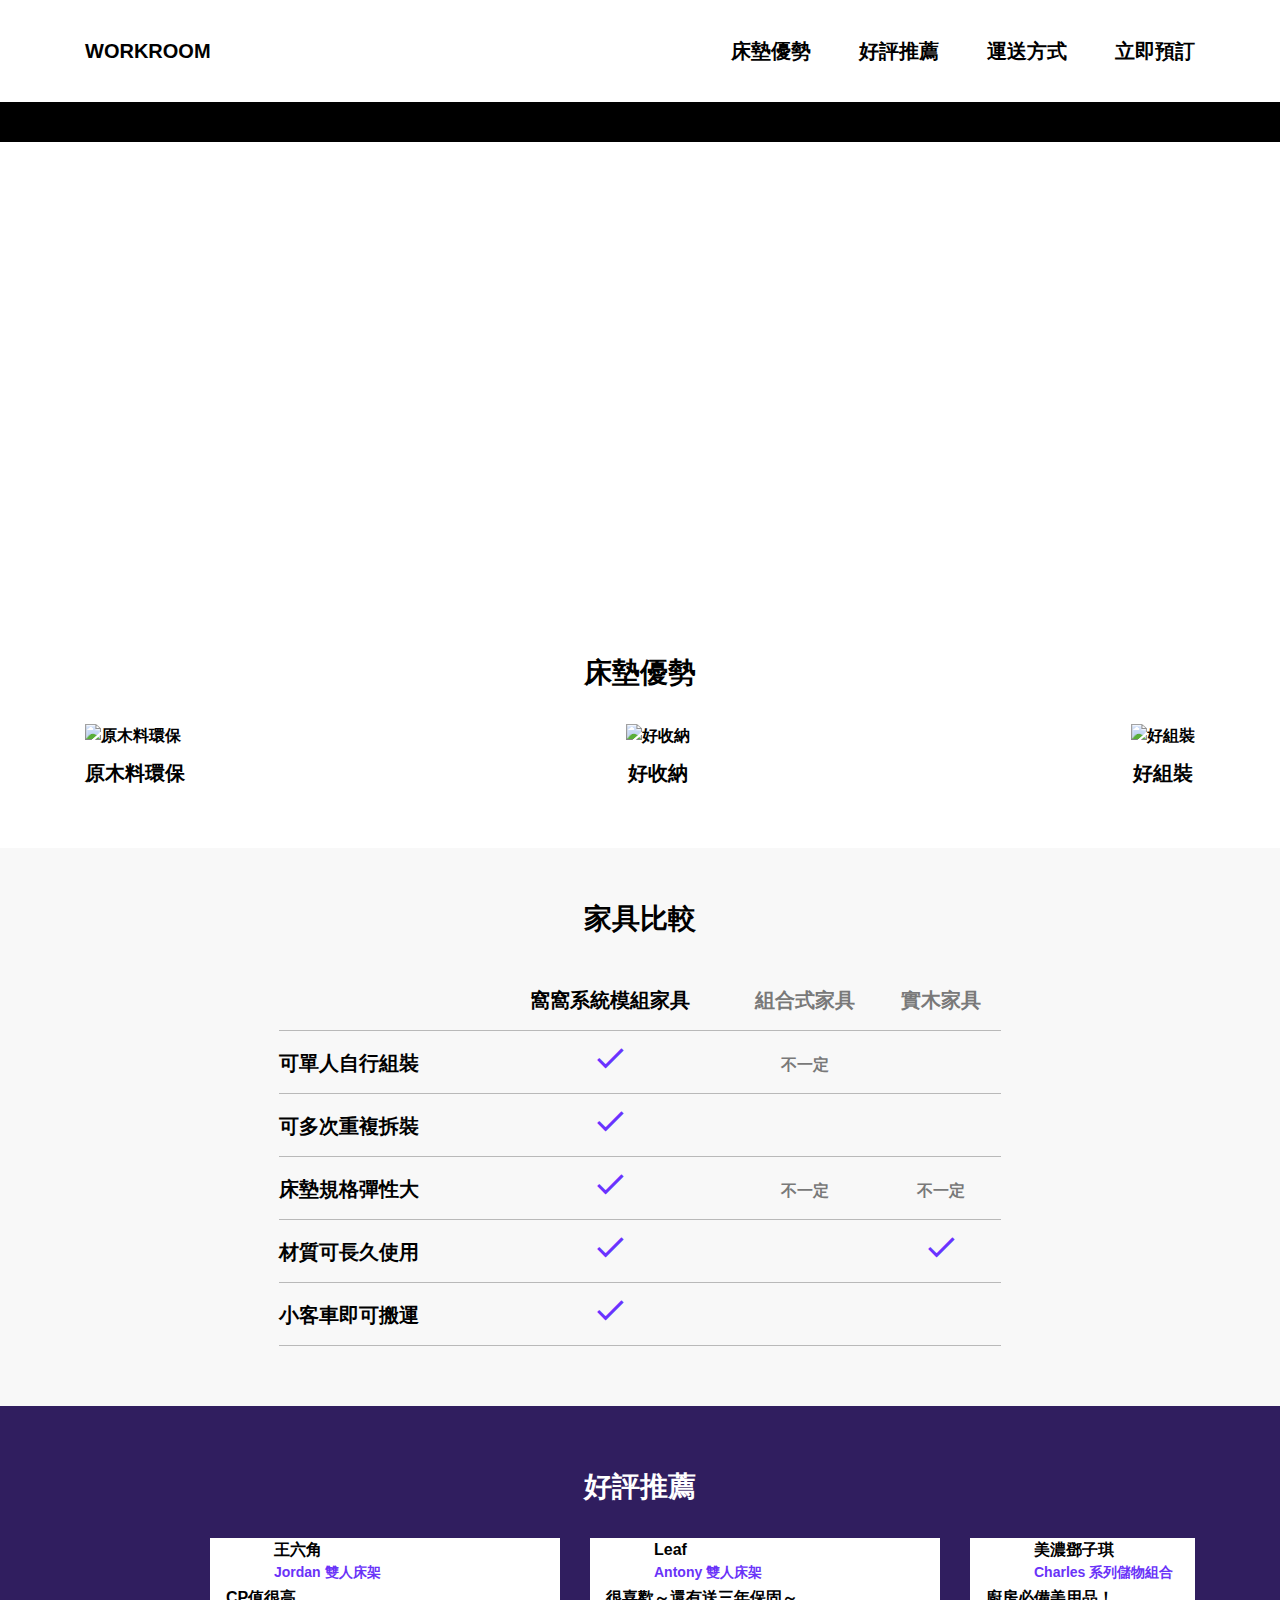
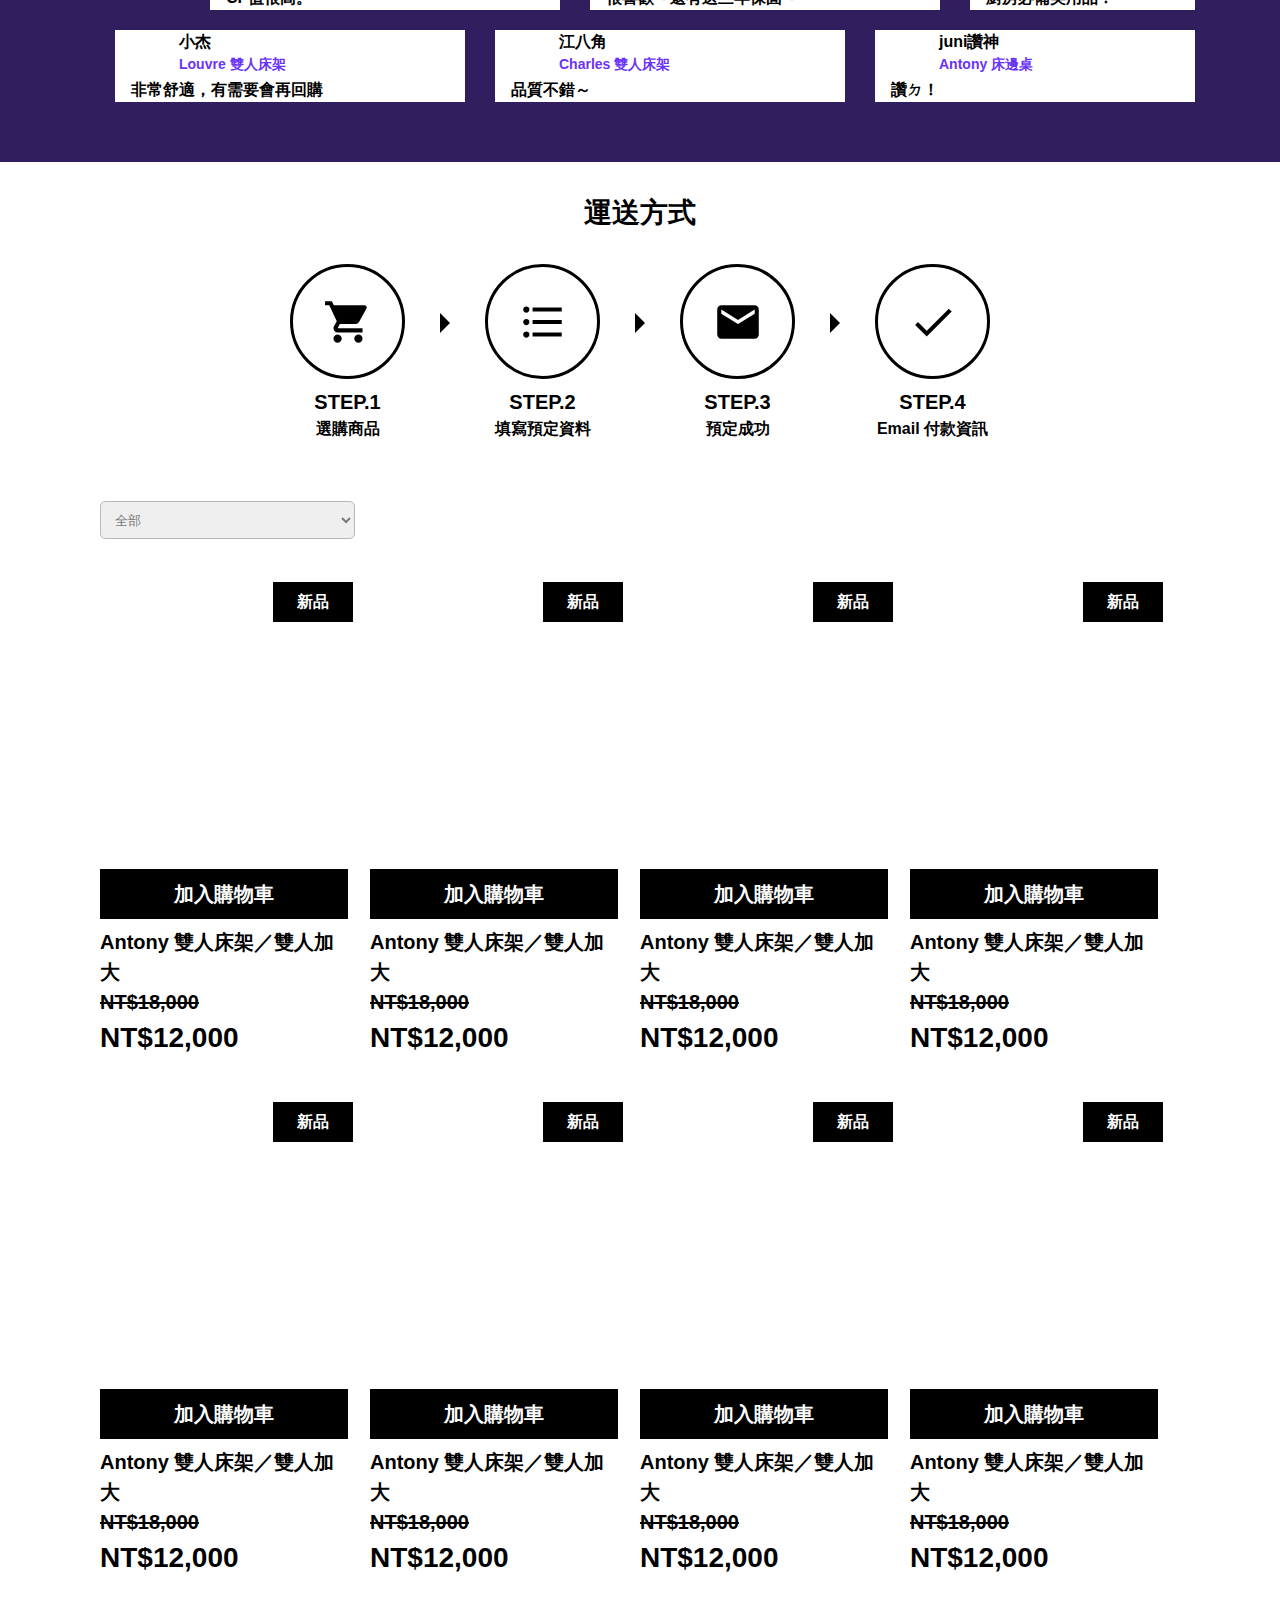
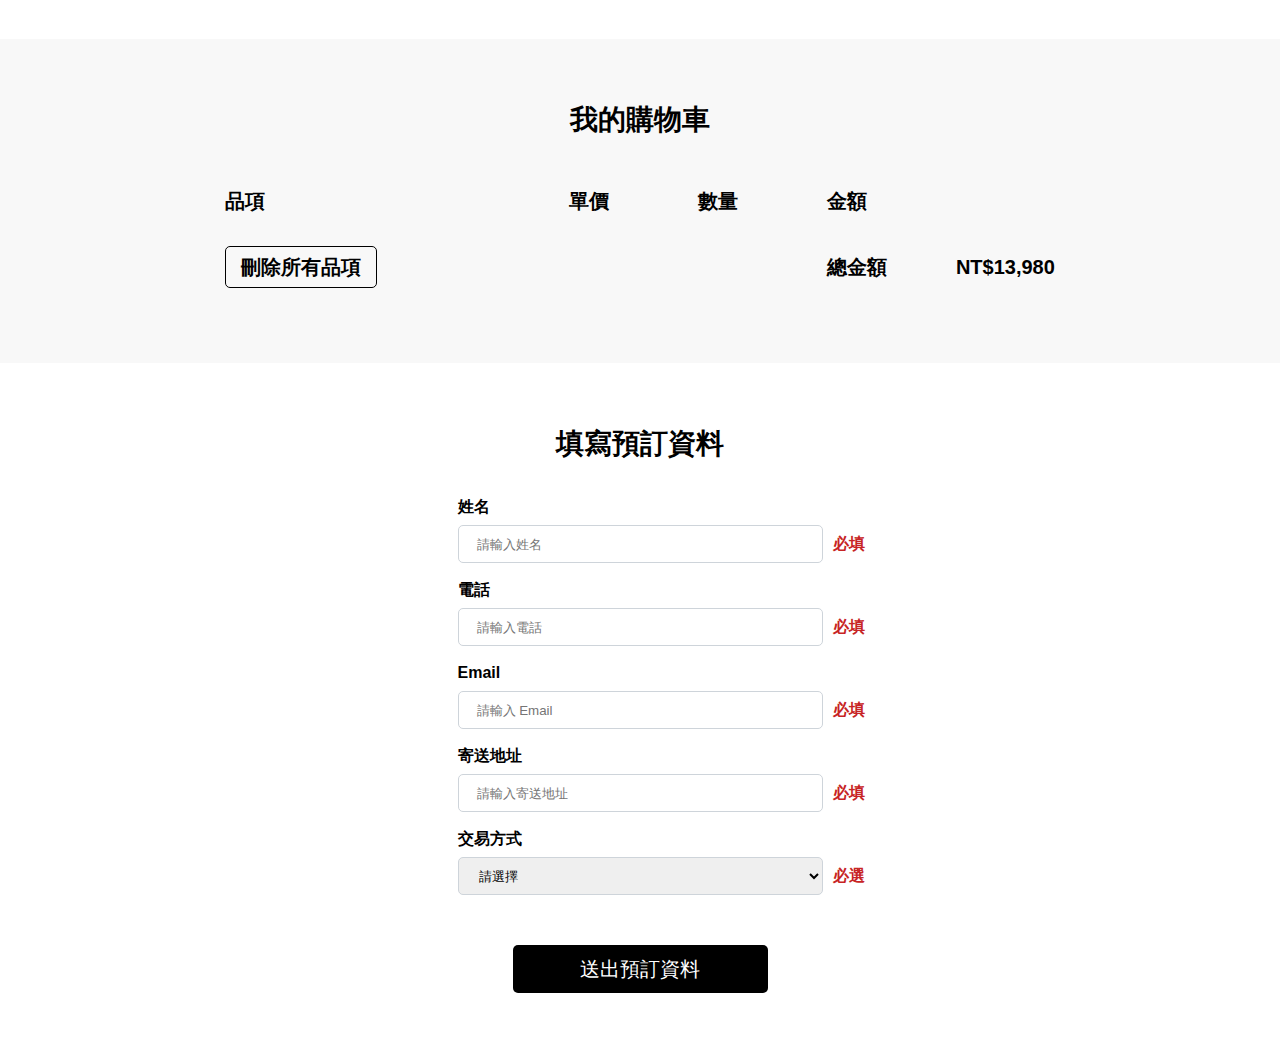
==== index.html @ 871ecda5 "已經寫完前台作業" ====
<!DOCTYPE html>
<html lang="en">
  <head>
    <meta charset="UTF-8" />
    <meta http-equiv="X-UA-Compatible" content="IE=edge" />
    <meta name="viewport" content="width=device-width, initial-scale=1.0" />
    <link
      href="https://fonts.googleapis.com/icon?family=Material+Icons"
      rel="stylesheet"
    />
    <link href="https://cdn.jsdelivr.net/npm/bootstrap@5.0.0-beta1/dist/css/bootstrap.min.css" rel="stylesheet" integrity="sha384-giJF6kkoqNQ00vy+HMDP7azOuL0xtbfIcaT9wjKHr8RbDVddVHyTfAAsrekwKmP1" crossorigin="anonymous">
    <link rel="stylesheet" href="all.css" />
    <title>HexShop</title>
  </head>
  <body>
    <nav class="topBar">
      <div class="wrap">
        <h1><a href="#" class="logo">WORKROOM</a></h1>
        <span class="material-icons menuToggle"> menu </span>
        <ul class="topBar-menu">
          <li><a href="#bedAdvantage">床墊優勢</a></li>
          <li><a href="#recommendation">好評推薦</a></li>
          <li><a href="#transport">運送方式</a></li>
          <li><a href="#orderInfo">立即預訂</a></li>
        </ul>
      </div>
    </nav>
    <section class="wrap" id="bedAdvantage">
      <div class="banner">
        <h2 class="banner-text">窩窩家居<br />跟您一起品味生活</h2>
      </div>
      <h3 class="section-title">床墊優勢</h3>
      <ul class="bedAdvantage">
        <li>
          <img
            class="bedAdvantage-img"
            src="https://i.imgur.com/tR426y5.png"
            alt="原木料環保"
          />
          <p class="bedAdvantage-text">原木料環保</p>
        </li>
        <li>
          <img
            class="bedAdvantage-img"
            src="https://i.imgur.com/Fd2MiBb.png"
            alt="好收納"
          />
          <p class="bedAdvantage-text">好收納</p>
        </li>
        <li>
          <img
            class="bedAdvantage-img"
            src="https://github.com/hexschool/js-training/blob/main/%E7%AC%AC%E4%B9%9D%E9%80%B1%E4%B8%BB%E7%B7%9A%E4%BB%BB%E5%8B%99%E5%9C%96%E5%BA%AB/5n1uTFh.png?raw=true"
            alt="好組裝"
          />
          <p class="bedAdvantage-text">好組裝</p>
        </li>
      </ul>
    </section>
    <section class="furniture-compare">
      <div class="wrap">
        <h3 class="section-title">家具比較</h3>
        <div class="overflowWrap">
          <table class="compare-table">
            <thead>
              <tr>
                <th></th>
                <th>窩窩系統模組家具</th>
                <th class="text-muted">組合式家具</th>
                <th class="text-muted">實木家具</th>
              </tr>
            </thead>
            <tr>
              <td>可單人自行組裝</td>
              <td><span class="material-icons">done</span></td>
              <td class="text-muted">不一定</td>
              <td></td>
            </tr>
            <tr>
              <td>可多次重複拆裝</td>
              <td><span class="material-icons">done</span></td>
              <td></td>
              <td></td>
            </tr>
            <tr>
              <td>床墊規格彈性大</td>
              <td><span class="material-icons">done</span></td>
              <td class="text-muted">不一定</td>
              <td class="text-muted">不一定</td>
            </tr>
            <tr>
              <td>材質可長久使用</td>
              <td><span class="material-icons">done</span></td>
              <td></td>
              <td><span class="material-icons">done</span></td>
            </tr>
            <tr>
              <td>小客車即可搬運</td>
              <td><span class="material-icons">done</span></td>
              <td></td>
              <td></td>
            </tr>
          </table>
        </div>
      </div>
    </section>
    <section class="recommendation" id="recommendation">
      <div class="wrap">
        <h3 class="section-title">好評推薦</h3>
        <div class="recommendation-wall">
          <ul class="gallery-top">
            <li class="recommendation-card">
              <img src="https://i.imgur.com/cXcOLhu.png" alt="" />
              <div class="recommend-content">
                <div class="recommend-img">
                  <img src="https://i.imgur.com/I9L7WOr.png" alt="" />
                  <div>
                    <p>王六角</p>
                    <p class="recommend-text">Jordan 雙人床架</p>
                  </div>
                </div>
                <p>CP值很高。</p>
              </div>
            </li>
            <li class="recommendation-card">
              <img src="https://i.imgur.com/BefHmH2.png" alt="" />
              <div class="recommend-content">
                <div class="recommend-img">
                  <img src="https://i.imgur.com/CUFGfay.png" alt="" />
                  <div>
                    <p>Leaf</p>
                    <p class="recommend-text">Antony 雙人床架</p>
                  </div>
                </div>
                <p>很喜歡～還有送三年保固～</p>
              </div>
            </li>
            <li class="recommendation-card">
              <img
                src="https://github.com/hexschool/js-training/blob/main/%E7%AC%AC%E4%B9%9D%E9%80%B1%E4%B8%BB%E7%B7%9A%E4%BB%BB%E5%8B%99%E5%9C%96%E5%BA%AB/3IATkJG.png?raw=true"
                alt=""
              />
              <div class="recommend-content">
                <div class="recommend-img">
                  <img src="https://i.imgur.com/8WwZsLS.png" alt="" />
                  <div>
                    <p>美濃鄧子琪</p>
                    <p class="recommend-text">Charles 系列儲物組合</p>
                  </div>
                </div>
                <p>廚房必備美用品！</p>
              </div>
            </li>
            <li class="recommendation-card">
              <img src="https://i.imgur.com/HvT3zlU.png" alt="" />
              <div class="recommend-content">
                <div class="recommend-img">
                  <img src="https://i.imgur.com/NycuPVy.png" alt="" />
                  <div>
                    <p>isRaynotArray</p>
                    <p class="recommend-text">Antony 雙人床架</p>
                  </div>
                </div>
                <p>物超所值!</p>
              </div>
            </li>
            <li class="recommendation-card">
              <img src="https://i.imgur.com/Ed7bxLr.png" alt="" />
              <div class="recommend-content">
                <div class="recommend-img">
                  <img src="https://i.imgur.com/zdFOQIv.png" alt="" />
                  <div>
                    <p>程鮭魚</p>
                    <p class="recommend-text">Louvre 雙人床架</p>
                  </div>
                </div>
                <p>租屋用剛剛好</p>
              </div>
            </li>
          </ul>
          <ul class="gallery-bottom">
            <li class="recommendation-card">
              <img src="https://i.imgur.com/BefHmH2.png" alt="" />
              <div class="recommend-content">
                <div class="recommend-img">
                  <img src="https://i.imgur.com/W7fyzp2.png" alt="" />
                  <div>
                    <p>小杰</p>
                    <p class="recommend-text">Louvre 雙人床架</p>
                  </div>
                </div>
                <p>非常舒適，有需要會再回購</p>
              </div>
            </li>
            <li class="recommendation-card">
              <img src="https://i.imgur.com/mjA01Tk.png" alt="" />
              <div class="recommend-content">
                <div class="recommend-img">
                  <img
                    src="https://github.com/hexschool/js-training/blob/main/%E7%AC%AC%E4%B9%9D%E9%80%B1%E4%B8%BB%E7%B7%9A%E4%BB%BB%E5%8B%99%E5%9C%96%E5%BA%AB/8O1cOnG.png?raw=true"
                    alt=""
                  />
                  <div>
                    <p>江八角</p>
                    <p class="recommend-text">Charles 雙人床架</p>
                  </div>
                </div>
                <p>品質不錯～</p>
              </div>
            </li>
            <li class="recommendation-card">
              <img src="https://i.imgur.com/npA3DgP.png" alt="" />
              <div class="recommend-content">
                <div class="recommend-img">
                  <img src="https://i.imgur.com/C0NDvSA.png" alt="" />
                  <div>
                    <p>juni讚神</p>
                    <p class="recommend-text">Antony 床邊桌</p>
                  </div>
                </div>
                <p>讚ㄉ！</p>
              </div>
            </li>
            <li class="recommendation-card">
              <img src="https://i.imgur.com/Ed7bxLr.png" alt="" />
              <div class="recommend-content">
                <div class="recommend-img">
                  <img src="https://i.imgur.com/hUsTZDm.png" alt="" />
                  <div>
                    <p>久安說安安</p>
                    <p class="recommend-text">Antony 單人床架</p>
                  </div>
                </div>
                <p>一個躺剛剛好。</p>
              </div>
            </li>
            <li class="recommendation-card">
              <img src="https://i.imgur.com/mjA01Tk.png" alt="" />
              <div class="recommend-content">
                <div class="recommend-img">
                  <img
                    src="https://github.com/hexschool/js-training/blob/main/%E7%AC%AC%E4%B9%9D%E9%80%B1%E4%B8%BB%E7%B7%9A%E4%BB%BB%E5%8B%99%E5%9C%96%E5%BA%AB/3ako6QX.png?raw=true"
                    alt=""
                  />
                  <div>
                    <p>PeiQun</p>
                    <p class="recommend-text">Antony 雙人床架</p>
                  </div>
                </div>
                <p>睡起來很舒適</p>
              </div>
            </li>
          </ul>
        </div>
      </div>
    </section>
    <section class="transport" id="transport">
      <h3 class="section-title">運送方式</h3>
      <ul class="transport-intro">
        <li class="transport-card">
          <div class="cardImg">
            <span class="material-icons"> shopping_cart </span>
          </div>
          <h4>STEP.1</h4>
          <p>選購商品</p>
        </li>
        <li class="transport-card">
          <div class="cardImg">
            <span class="material-icons"> format_list_bulleted </span>
          </div>
          <h4>STEP.2</h4>
          <p>填寫預定資料</p>
        </li>
        <li class="transport-card">
          <div class="cardImg">
            <span class="material-icons"> local_post_office </span>
          </div>
          <h4>STEP.3</h4>
          <p>預定成功</p>
        </li>
        <li class="transport-card">
          <div class="cardImg">
            <span class="material-icons"> done </span>
          </div>
          <h4>STEP.4</h4>
          <p>Email 付款資訊</p>
        </li>
      </ul>
    </section>
    <section class="wrap productDisplay">
      <select name="" class="productSelect">
        <option value="全部" selected>全部</option>
        <option value="床架">床架</option>
        <option value="收納">收納</option>
        <option value="窗簾">窗簾</option>
      </select>
      <ul class="productWrap">
        <li class="productCard">
          <h4 class="productType">新品</h4>
          <img
            src="https://hexschool-api.s3.us-west-2.amazonaws.com/custom/dp6gW6u5hkUxxCuNi8RjbfgufygamNzdVHWb15lHZTxqZQs0gdDunQBS7F6M3MdegcQmKfLLoxHGgV3kYunUF37DNn6coPH6NqzZwRfhbsmEblpJQLqXLg4yCqUwP3IE.png"
            alt=""
          />
          <a href="#" id="addCardBtn">加入購物車</a>
          <h3>Antony 雙人床架／雙人加大</h3>
          <del class="originPrice">NT$18,000</del>
          <p class="nowPrice">NT$12,000</p>
        </li>
        <li class="productCard">
          <h4 class="productType">新品</h4>
          <img
            src="https://hexschool-api.s3.us-west-2.amazonaws.com/custom/B87OUPkvlBvBl7Wyv3xj9ErOazczyGO8AFM5Nll38yEUvXMJHFXnid4g9YMzJOMq6t54ucmfgO4p7xw1azkleNYyhkEIINs8zJNbCPz1JUAZwaTKqIkaVQ3mRo2VBzAH.png"
            alt=""
          />
          <a href="#" id="addCardBtn">加入購物車</a>
          <h3>Antony 雙人床架／雙人加大</h3>
          <del class="originPrice">NT$18,000</del>
          <p class="nowPrice">NT$12,000</p>
        </li>
        <li class="productCard">
          <h4 class="productType">新品</h4>
          <img
            src="https://hexschool-api.s3.us-west-2.amazonaws.com/custom/tTQQggBAfhl0vEeM7WmTwij1JbAwC7MBD2TSyjHbZHvBjnLU5tOtoGszOmODOEu6DRjzdjIpcEzeCCkmRWaL8JDJwaaWglER7P3V4JXKT7FT5gm0UL45CaHpSVlEXbKK.png"
            alt=""
          />
          <a href="#" id="addCardBtn">加入購物車</a>
          <h3>Antony 雙人床架／雙人加大</h3>
          <del class="originPrice">NT$18,000</del>
          <p class="nowPrice">NT$12,000</p>
        </li>
        <li class="productCard">
          <h4 class="productType">新品</h4>
          <img
            src="https://hexschool-api.s3.us-west-2.amazonaws.com/custom/xgI6wM3uUCpkEEcauvHs67BFjGqG6Qxa9JTfOZTys6C0yJjqw5c8nJuA31gX77YVf04kZotGP9ZFQU7hLXkuoaRwNSssScpFnzfyPzYKODuyhw2QJrT1bDSim7aOBryv.png"
            alt=""
          />
          <a href="#" id="addCardBtn">加入購物車</a>
          <h3>Antony 雙人床架／雙人加大</h3>
          <del class="originPrice">NT$18,000</del>
          <p class="nowPrice">NT$12,000</p>
        </li>
        <li class="productCard">
          <h4 class="productType">新品</h4>
          <img
            src="https://hexschool-api.s3.us-west-2.amazonaws.com/custom/Zr4h1Oqvc6NtAnpe5pNqJfGYyBJshAlKctfv0BTAZBqVAuvfSAWk4bcidBd8qBu1lRn5TWvib6O3UbmIAEt5w8SdB94GuFplZn6IM4SBvtxWJA2VnOqvQOsKungCPDXv.png"
            alt=""
          />
          <a href="#" id="addCardBtn">加入購物車</a>
          <h3>Antony 雙人床架／雙人加大</h3>
          <del class="originPrice">NT$18,000</del>
          <p class="nowPrice">NT$12,000</p>
        </li>
        <li class="productCard">
          <h4 class="productType">新品</h4>
          <img
            src="https://hexschool-api.s3.us-west-2.amazonaws.com/custom/Tx99wDepg56aO5dGH7uGpU7REZwQLd1W0ec43M6cFw3o3z4eXTbeovq8WVseZ476BntlQnPPzaqkZgoj7xITviHMqf0kiAetjxyvuLiTmr7WdulcL364MTL321qZRJkP.png"
            alt=""
          />
          <a href="#" id="addCardBtn">加入購物車</a>
          <h3>Antony 雙人床架／雙人加大</h3>
          <del class="originPrice">NT$18,000</del>
          <p class="nowPrice">NT$12,000</p>
        </li>
        <li class="productCard">
          <h4 class="productType">新品</h4>
          <img
            src="https://hexschool-api.s3.us-west-2.amazonaws.com/custom/VYPOpg83Jg7Ft5raI0eyzs6xSz0ttKzSJSklFq7il0HdwJ1iQ9kLHAU19rmkSapmyzRErTm1sxWO725W7CnowkRjwxgSyyRBo1ihGLwNbfYtgbo2nCTY9sarjqoxQbYX.png"
            alt=""
          />
          <a href="#" id="addCardBtn">加入購物車</a>
          <h3>Antony 雙人床架／雙人加大</h3>
          <del class="originPrice">NT$18,000</del>
          <p class="nowPrice">NT$12,000</p>
        </li>
        <li class="productCard">
          <h4 class="productType">新品</h4>
          <img
            src="https://hexschool-api.s3.us-west-2.amazonaws.com/custom/XWnC8Of71WeSvCbkGy5MvZSyCrim50F9njuwHypcbiimd8tWscxGdecRAyaNheboQkqQAiCWK12GwuwMBvEtAarU2Y7mKTwKZIqhIExyQzbAbls7NTOdN2vX1OAyEaAN.png"
            alt=""
          />
          <a href="#" id="addCardBtn">加入購物車</a>
          <h3>Antony 雙人床架／雙人加大</h3>
          <del class="originPrice">NT$18,000</del>
          <p class="nowPrice">NT$12,000</p>
        </li>
      </ul>
    </section>
    <section class="shoppingCart">
      <h3 class="section-title">我的購物車</h3>
      <div class="overflowWrap">
        <table class="shoppingCart-table">
          <tr>
            <th width="40%">品項</th>
            <th width="15%">單價</th>
            <th width="15%">數量</th>
            <th width="15%">金額</th>
            <th width="15%"></th>
          </tr>
          <!-- <tr>
            <td>
              <div class="cardItem-title">
                <img src="https://i.imgur.com/HvT3zlU.png" alt="" />
                <p>Antony 雙人床架／雙人加大</p>
              </div>
            </td>
            <td>NT$12,000</td>
            <td>1</td>
            <td>NT$12,000</td>
            <td class="discardBtn">
              <a href="#" class="material-icons"> clear </a>
            </td>
          </tr>
          <tr> -->
            <td>
              <a href="#" class="discardAllBtn">刪除所有品項</a>
            </td>
            <td></td>
            <td></td>
            <td>
              <p>總金額</p>
            </td>
            <td>NT$13,980</td>
          </tr>
        </table>
      </div>
    </section>
    <section class="orderInfo wrap" id="orderInfo">
      <h3 class="section-title">填寫預訂資料</h3>
      <form action="" class="orderInfo-form">
        <div class="orderInfo-formGroup">
          <label for="customerName" class="orderInfo-label">姓名</label>
          <div class="orderInfo-inputWrap">
            <input
              type="text"
              class="orderInfo-input"
              id="customerName"
              placeholder="請輸入姓名"
              name="姓名"
            />
            <p class="orderInfo-message" data-message="姓名">必填</p>
          </div>
        </div>
        <div class="orderInfo-formGroup">
          <label for="customerPhone" class="orderInfo-label">電話</label>
          <div class="orderInfo-inputWrap">
            <input
              type="tel"
              class="orderInfo-input"
              id="customerPhone"
              placeholder="請輸入電話"
              name="電話"
            />
            <p class="orderInfo-message" data-message="電話">必填</p>
          </div>
        </div>
        <div class="orderInfo-formGroup">
          <label for="customerEmail" class="orderInfo-label">Email</label>
          <div class="orderInfo-inputWrap">
            <input
              type="email"
              class="orderInfo-input"
              id="customerEmail"
              placeholder="請輸入 Email"
              name="Email"
            />
            <p class="orderInfo-message" data-message="Email">必填</p>
          </div>
        </div>
        <div class="orderInfo-formGroup">
          <label for="customerAddress" class="orderInfo-label">寄送地址</label>
          <div class="orderInfo-inputWrap">
            <input
              type="text"
              class="orderInfo-input"
              id="customerAddress"
              placeholder="請輸入寄送地址"
              name="寄送地址"
            />
            <p class="orderInfo-message" data-message="寄送地址">必填</p>
          </div>
        </div>
        <div class="orderInfo-formGroup">
          <label for="tradeWay" class="orderInfo-label">交易方式</label>
          <div class="orderInfo-inputWrap">
            <select id="tradeWay" class="orderInfo-input" name="交易方式">
              <option value="" selected disabled>請選擇</option>
              <option value="ATM">ATM</option>
              <option value="信用卡">信用卡</option>
              <option value="超商付款">超商付款</option>
            </select>
            <p class="orderInfo-message" data-message="交易方式">必選</p>
          </div>
        </div>
        <input type="submit" value="送出預訂資料" class="orderInfo-btn" />
      </form>
    </section>

    <!-- js區域 -->
    <!-- 外掛 -->
    <!-- 驗證 -->
    <script src="//cdnjs.cloudflare.com/ajax/libs/validate.js/0.13.1/validate.min.js"></script>
    <!-- axios -->
    <script src="https://cdnjs.cloudflare.com/ajax/libs/axios/0.21.1/axios.min.js"></script>

    <!-- 我的js -->
    <script src="./shop.js"></script>
  </body>
</html>
---- all.css ----
/* http://meyerweb.com/eric/tools/css/reset/ 
   v2.0 | 20110126
   License: none (public domain)
*/
html, body, div, span, applet, object, iframe,
h1, h2, h3, h4, h5, h6, p, blockquote, pre,
a, abbr, acronym, address, big, cite, code,
del, dfn, em, img, ins, kbd, q, s, samp,
small, strike, strong, sub, sup, tt, var,
b, u, i, center,
dl, dt, dd, ol, ul, li,
fieldset, form, label, legend,
table, caption, tbody, tfoot, thead, tr, th, td,
article, aside, canvas, details, embed,
figure, figcaption, footer, header, hgroup,
menu, nav, output, ruby, section, summary,
time, mark, audio, video {
  margin: 0;
  padding: 0;
  border: 0;
  font-size: 100%;
  font: inherit;
  vertical-align: baseline;
}

/* HTML5 display-role reset for older browsers */
article, aside, details, figcaption, figure,
footer, header, hgroup, menu, nav, section {
  display: block;
}

body {
  line-height: 1;
}

ol, ul {
  list-style: none;
}

blockquote, q {
  quotes: none;
}

blockquote:before, blockquote:after,
q:before, q:after {
  content: '';
  content: none;
}

table {
  border-collapse: collapse;
  border-spacing: 0;
}

*, *::after, *::before {
  -webkit-box-sizing: border-box;
  box-sizing: border-box;
  -webkit-transition: all .2s;
  transition: all .2s;
}

html, body {
  line-height: 1.5;
}

img {
  max-width: 100%;
  display: block;
}

body {
  font-family: 'Noto Sans', sans-serif;
  font-weight: bold;
}

.wrap {
  max-width: 1110px;
  margin: 0 auto;
}

.topBar {
  border-bottom: 40px solid #000000;
  margin-bottom: 30px;
}

.topBar .wrap {
  display: -webkit-box;
  display: -ms-flexbox;
  display: flex;
  position: relative;
  -webkit-box-pack: justify;
  -ms-flex-pack: justify;
  justify-content: space-between;
  -webkit-box-align: center;
  -ms-flex-align: center;
  align-items: center;
  -ms-flex-wrap: wrap;
  flex-wrap: wrap;
}

@media (max-width: 1110px) {
  .topBar .wrap {
    padding: 0 15px;
  }
}

.topBar a {
  display: block;
  text-decoration: none;
  color: #000000;
  font-size: 1.25rem;
}

.topBar a:hover {
  color: #6A33F8;
  -webkit-transform: scale(1.05);
  transform: scale(1.05);
}

.topBar-menu {
  display: -webkit-box;
  display: -ms-flexbox;
  display: flex;
  -ms-flex-wrap: wrap;
  flex-wrap: wrap;
  background-color: #FFFFFF;
}

.topBar-menu.openMenu {
  max-height: 300px;
}

.topBar-menu a {
  padding: 36px 24px;
  background-color: #FFFFFF;
}

.topBar-menu a:hover {
  -webkit-transform: scale(1);
  transform: scale(1);
}

.topBar-menu li:last-child a {
  padding-right: 0;
}

@media (max-width: 767px) {
  .topBar-menu {
    position: absolute;
    top: 61px;
    left: 0;
    right: 0;
    width: 100%;
    z-index: 10;
    max-height: 0;
    overflow: hidden;
    -webkit-transition: all .2s;
    transition: all .2s;
  }
  .topBar-menu li {
    width: 100%;
  }
  .topBar-menu a {
    text-align: center;
    padding: 15px;
    font-size: 1rem;
  }
  .topBar-menu a:hover {
    background-color: #6A33F8;
    color: #FFFFFF;
  }
  .topBar-menu li:last-child a {
    padding: 15px;
  }
}

.menuToggle {
  display: none;
  cursor: pointer;
}

.menuToggle:hover {
  color: #6A33FF;
}

@media (max-width: 767px) {
  .menuToggle {
    display: block;
    font-size: 2rem;
    padding: 15px;
  }
}

.logo {
  padding: 36px 0;
  font-size: 1.5rem;
}

@media (max-width: 767px) {
  .logo {
    padding: 15px;
  }
}

.banner {
  position: relative;
  background-image: url("https://github.com/hexschool/js-training/blob/main/%E7%AC%AC%E4%B9%9D%E9%80%B1%E4%B8%BB%E7%B7%9A%E4%BB%BB%E5%8B%99%E5%9C%96%E5%BA%AB/3ewLAKn.png?raw=true");
  background-position: center center;
  background-repeat: no-repeat;
  background-size: cover;
  min-height: 420px;
  margin-bottom: 60px;
}

.banner-text {
  position: absolute;
  color: #FFFFFF;
  font-size: 2rem;
  left: 50px;
  bottom: 50px;
  font-weight: normal;
}

.section-title {
  text-align: center;
  font-size: 1.75rem;
  margin-bottom: 30px;
}

.bedAdvantage {
  display: -webkit-box;
  display: -ms-flexbox;
  display: flex;
  -webkit-box-pack: justify;
  -ms-flex-pack: justify;
  justify-content: space-between;
  margin-bottom: 60px;
}

.bedAdvantage-img {
  max-height: 140px;
  -o-object-fit: cover;
  object-fit: cover;
  margin-bottom: 10px;
}

.bedAdvantage-text {
  text-align: center;
  font-size: 1.25rem;
}

.furniture-compare {
  background-color: #F8F8F8;
  padding: 50px 0 60px 0;
}

@media (max-width: 767px) {
  .furniture-compare {
    padding: 50px 15px 60px;
  }
}

@media (max-width: 767px) {
  .overflowWrap {
    overflow-x: scroll;
  }
}

.compare-table {
  width: 65%;
  margin: 0 auto;
}

.compare-table th, .compare-table td {
  text-align: center;
  padding: 15px 0;
}

.compare-table th {
  font-size: 1.25rem;
}

.compare-table tr {
  border-bottom: 1px solid #B9B9B9;
}

.compare-table tr td:first-child {
  text-align: left;
  font-size: 1.25rem;
}

.compare-table .material-icons {
  color: #6A33FF;
  -webkit-transform: scale(1.5);
  transform: scale(1.5);
}

@media (max-width: 767px) {
  .compare-table {
    width: 500px;
  }
  .compare-table th, .compare-table td {
    padding: 10px 0;
  }
  .compare-table th {
    font-size: 1rem;
  }
  .compare-table tr td:first-child {
    font-size: 1rem;
  }
}

.text-muted {
  color: #797979;
}

.recommendation {
  background-color: #301E5F;
  padding: 60px 0;
}

.recommendation h3 {
  color: #FFFFFF;
}

@media (max-width: 767px) {
  .recommendation {
    padding: 60px 15px;
  }
}

.recommendation-wall {
  overflow-x: scroll;
  -ms-overflow-style: none;
  /* IE and Edge */
  scrollbar-width: none;
  /* Firefox */
}

.recommendation-wall::-webkit-scrollbar {
  display: none;
}

.gallery-top, .gallery-bottom {
  display: -webkit-box;
  display: -ms-flexbox;
  display: flex;
}

.gallery-top {
  margin-left: 95px;
  margin-bottom: 20px;
}

.recommendation-card {
  display: -webkit-box;
  display: -ms-flexbox;
  display: flex;
  margin-left: 30px;
  min-width: 350px;
  background-color: #FFFFFF;
}

.recommendation-card img {
  user-select: none;
  -moz-user-select: none;
  -webkit-user-drag: none;
  -webkit-user-select: none;
  -ms-user-select: none;
}

.recommend-content {
  padding-left: 16px;
  display: -webkit-box;
  display: -ms-flexbox;
  display: flex;
  -webkit-box-orient: vertical;
  -webkit-box-direction: normal;
  -ms-flex-direction: column;
  flex-direction: column;
  -webkit-box-pack: center;
  -ms-flex-pack: center;
  justify-content: center;
}

.recommend-img {
  display: -webkit-box;
  display: -ms-flexbox;
  display: flex;
  -webkit-box-align: center;
  -ms-flex-align: center;
  align-items: center;
  margin-bottom: 3px;
}

.recommend-img img {
  width: 40px;
  border-radius: 50%;
  margin-right: 8px;
}

.recommend-text {
  font-size: 0.875rem;
  color: #6A33F8;
}

.transport {
  padding: 30px 0;
}

@media (max-width: 767px) {
  .transport li {
    margin-bottom: 20px;
  }
}

.transport-intro {
  display: -webkit-box;
  display: -ms-flexbox;
  display: flex;
  -webkit-box-align: center;
  -ms-flex-align: center;
  align-items: center;
  -webkit-box-pack: justify;
  -ms-flex-pack: justify;
  justify-content: space-between;
  max-width: 700px;
  margin: 0 auto;
}

@media (max-width: 767px) {
  .transport-intro {
    -webkit-box-orient: vertical;
    -webkit-box-direction: normal;
    -ms-flex-direction: column;
    flex-direction: column;
  }
}

.transport-intro li:nth-child(1), .transport-intro li:nth-child(2), .transport-intro li:nth-child(3) {
  position: relative;
}

.transport-intro li:nth-child(1)::after, .transport-intro li:nth-child(2)::after, .transport-intro li:nth-child(3)::after {
  content: "";
  position: absolute;
  top: 49px;
  right: -55px;
  border: 10px solid #000000;
  border-top: 10px solid transparent;
  border-right: 10px solid transparent;
  border-bottom: 10px solid transparent;
}

@media (max-width: 767px) {
  .transport-intro li:nth-child(1)::after, .transport-intro li:nth-child(2)::after, .transport-intro li:nth-child(3)::after {
    position: static;
    margin-top: 25px;
    border: 10px solid #000000;
    border-left: 10px solid transparent;
    border-right: 10px solid transparent;
    border-bottom: 10px solid transparent;
  }
}

.transport-card {
  display: -webkit-box;
  display: -ms-flexbox;
  display: flex;
  -webkit-box-pack: center;
  -ms-flex-pack: center;
  justify-content: center;
  -webkit-box-align: center;
  -ms-flex-align: center;
  align-items: center;
  -webkit-box-orient: vertical;
  -webkit-box-direction: normal;
  -ms-flex-direction: column;
  flex-direction: column;
}

.transport-card .cardImg {
  width: 115px;
  height: 115px;
  border: 3px solid #000000;
  border-radius: 50%;
  display: -webkit-box;
  display: -ms-flexbox;
  display: flex;
  -webkit-box-pack: center;
  -ms-flex-pack: center;
  justify-content: center;
  -webkit-box-align: center;
  -ms-flex-align: center;
  align-items: center;
  margin-bottom: 8px;
}

.transport-card .material-icons {
  font-size: 50px;
}

.transport-card h4 {
  font-size: 1.25rem;
  font-weight: bold;
}

@media (max-width: 767px) {
  .transport-card .cardImg {
    width: 150px;
    height: 150px;
  }
}

.productDisplay {
  padding: 30px 15px;
}

.productSelect {
  border: 1px solid #B9B9B9;
  color: #797979;
  min-height: 38px;
  min-width: 255px;
  border-radius: 5px;
  text-indent: 10px;
  margin-bottom: 30px;
}

.productWrap {
  display: -webkit-box;
  display: -ms-flexbox;
  display: flex;
  -ms-flex-wrap: wrap;
  flex-wrap: wrap;
}

.productCard {
  position: relative;
  margin-right: 2%;
  width: 23%;
  margin-bottom: 30px;
}

.productCard img {
  min-height: 300px;
  width: 100%;
  -o-object-fit: cover;
  object-fit: cover;
}

.productCard a {
  display: block;
  background-color: #000000;
  color: #ffffff;
  padding: 10px 0;
  text-align: center;
  border: none;
  margin-bottom: 8px;
  text-decoration: none;
}

.productCard a:hover {
  background-color: #301E5F;
}

.productCard a, .productCard h3 {
  font-size: 1.25rem;
}

@media (max-width: 900px) {
  .productCard {
    width: 48%;
  }
}

@media (max-width: 540px) {
  .productCard {
    width: 100%;
  }
}

.productType {
  position: absolute;
  top: 13px;
  right: -5px;
  background-color: #000000;
  color: #ffffff;
  padding: 8px 24px;
}

.originPrice {
  font-size: 1.25rem;
}

.nowPrice {
  font-size: 1.75rem;
}

.shoppingCart {
  background-color: #F8F8F8;
  padding: 60px 0;
}

.shoppingCart-table {
  margin: 0 auto;
  border-collapse: collapse;
  font-size: 1.25rem;
}

.shoppingCart-table th, .shoppingCart-table td {
  padding: 15px;
  vertical-align: middle;
}

.shoppingCart-table th {
  text-align: left;
}

.shoppingCart-table tr {
  border-bottom: 1px solid #B9B9B9;
}

.shoppingCart-table tr:first-child, .shoppingCart-table tr:last-child {
  border-bottom: 0;
}

@media (max-width: 767px) {
  .shoppingCart-table {
    width: 700px;
  }
}

.cardItem-title {
  display: -webkit-box;
  display: -ms-flexbox;
  display: flex;
  -webkit-box-align: center;
  -ms-flex-align: center;
  align-items: center;
}

.cardItem-title img {
  margin-right: 15px;
  max-width: 80px;
}

.discardBtn {
  text-align: right;
}

.discardBtn a {
  text-decoration: none;
  display: inline-block;
  padding: 10px;
  font-size: 2rem;
  color: #000000;
}

.discardBtn a:hover {
  color: #6A33F8;
  -webkit-transform: scale(1.3);
  transform: scale(1.3);
}

.discardAllBtn {
  display: inline-block;
  text-decoration: none;
  padding: 5px 15px;
  color: #000000;
  border: 1.3px solid #000000;
  border-radius: 5px;
  font-size: 1.25rem;
}

.discardAllBtn:hover {
  background-color: #000000;
  color: #FFFFFF;
}

.orderInfo {
  padding: 60px 0;
}

.orderInfo-form {
  padding: 0 15px;
}

.orderInfo-formGroup {
  max-width: 365px;
  margin: 0 auto 15px;
}

.orderInfo-label {
  display: block;
  margin-bottom: 6px;
}

.orderInfo-input {
  width: 100%;
  min-height: 38px;
  border: 1px solid #CED4DA;
  border-radius: 5px;
  text-indent: 1rem;
  margin-right: 10px;
}

.orderInfo-inputWrap {
  position: relative;
}

.orderInfo-message {
  position: absolute;
  white-space: nowrap;
  left: 103%;
  top: 50%;
  -webkit-transform: translateY(-50%);
  transform: translateY(-50%);
  color: #C72424;
}

@media (max-width: 767px) {
  .orderInfo-message {
    position: static;
    -webkit-transform: translateY(0);
    transform: translateY(0);
  }
}

.orderInfo-btn {
  display: block;
  min-width: 255px;
  min-height: 48px;
  background-color: #000000;
  color: #FFFFFF;
  border: 0;
  cursor: pointer;
  font-size: 1.25rem;
  margin: 50px auto 0;
  border-radius: 5px;
}

.orderInfo-btn:hover {
  background-color: #301E5F;
}

.orderPage-list {
  padding: 60px 10px;
  display: -webkit-box;
  display: -ms-flexbox;
  display: flex;
  -webkit-box-orient: vertical;
  -webkit-box-direction: normal;
  -ms-flex-direction: column;
  flex-direction: column;
}

.orderPage-list .discardAllBtn {
  -ms-flex-item-align: end;
  align-self: flex-end;
  margin-bottom: 12px;
}

.orderPage-table {
  border: 1px solid #000000;
  width: 100%;
}

.orderPage-table th, .orderPage-table td {
  padding: 10px;
  text-align: left;
  border: 1px solid #000000;
}

@media (max-width: 1110px) {
  .orderPage-table {
    width: 1100px;
  }
}

.delSingleOrder-Btn {
  display: block;
  background-color: #C44021;
  color: #fff;
  border: 0;
  padding: 5px 10px;
  cursor: pointer;
}

.delSingleOrder-Btn:hover {
  opacity: 0.8;
}

.orderStatus {
  position: relative;
}

.orderStatus a {
  position: absolute;
  padding: 10px;
  top: 0;
  bottom: 0;
  right: 0;
  left: 0;
  display: block;
  text-decoration: none;
  color: #FFFFFF;
}

.orderStatus-unDone {
  background-color: #747474;
}

.orderStatus-unDone:hover {
  background-color: #000000;
}

.orderStatus-done {
  background-color: #000000;
}

.orderStatus-done:hover {
  background-color: #747474;
}

.orderTableWrap {
  overflow-x: scroll;
  -ms-overflow-style: none;
  /* IE and Edge */
  scrollbar-width: none;
  /* Firefox */
}

.orderTableWrap::-webkit-scrollbar {
  display: none;
}
/*# sourceMappingURL=all.css.map */
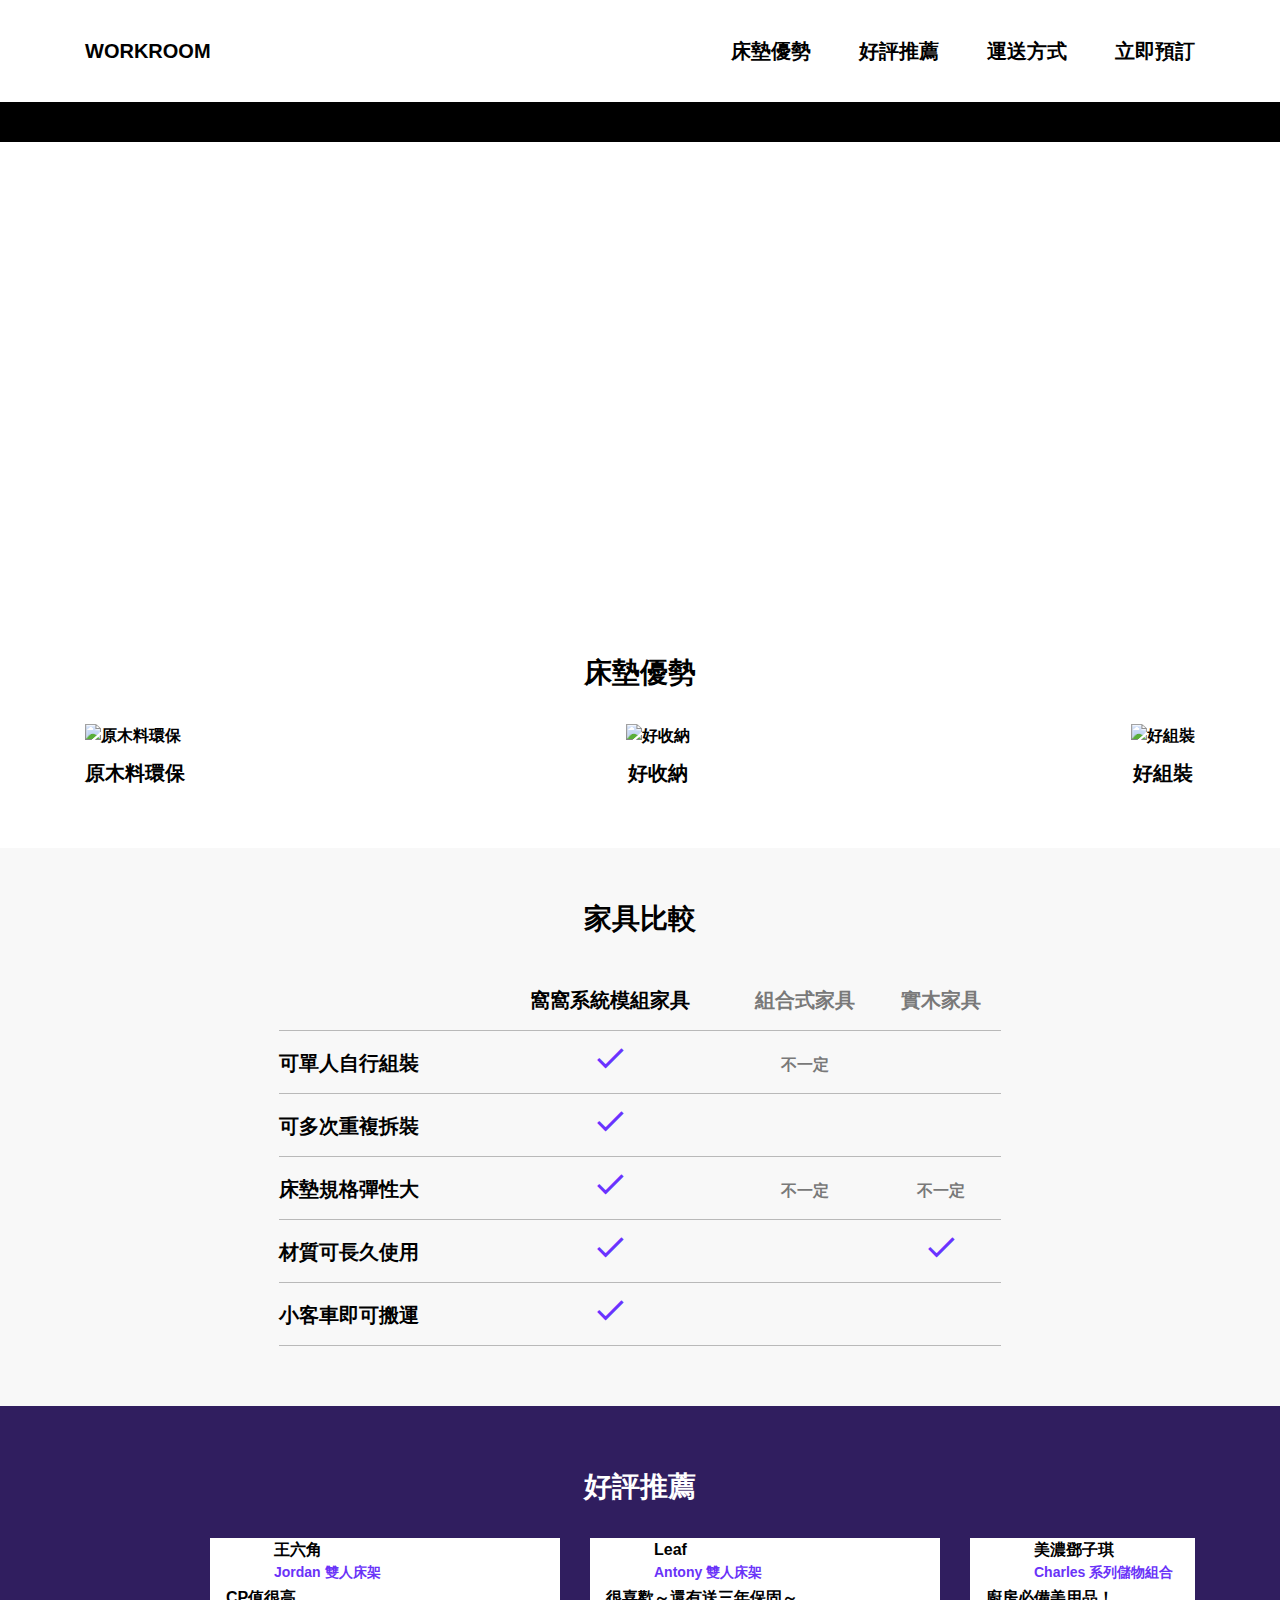
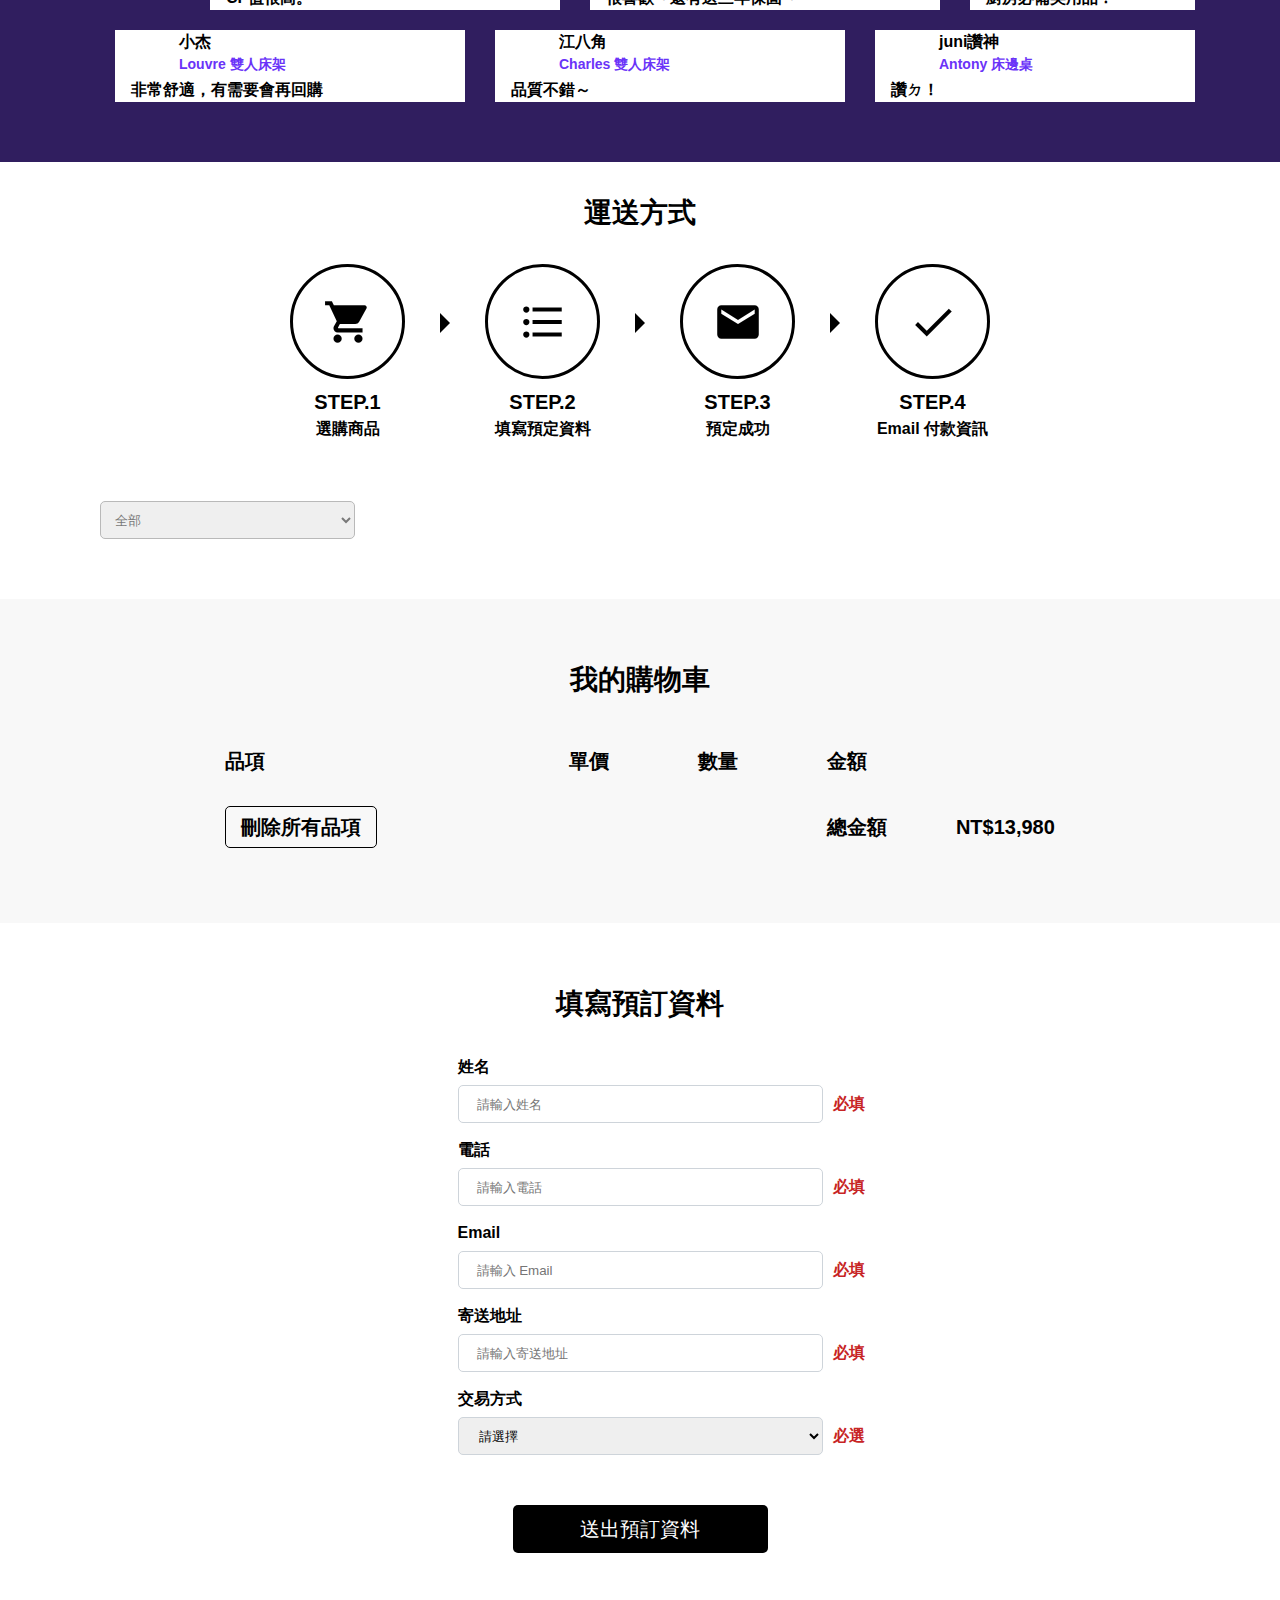
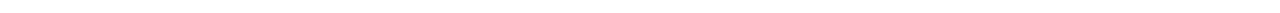
==== commit c6237d92: "修改時間戳、前台篩選、表格render方式" ====
--- a/index.html
+++ b/index.html
@@ -9,7 +9,7 @@
       rel="stylesheet"
     />
     <link href="https://cdn.jsdelivr.net/npm/bootstrap@5.0.0-beta1/dist/css/bootstrap.min.css" rel="stylesheet" integrity="sha384-giJF6kkoqNQ00vy+HMDP7azOuL0xtbfIcaT9wjKHr8RbDVddVHyTfAAsrekwKmP1" crossorigin="anonymous">
-    <link rel="stylesheet" href="all.css" />
+    <link rel="stylesheet" href="/css/all.css" />
     <title>HexShop</title>
   </head>
   <body>
@@ -295,7 +295,7 @@
         <option value="窗簾">窗簾</option>
       </select>
       <ul class="productWrap">
-        <li class="productCard">
+        <!-- <li class="productCard">
           <h4 class="productType">新品</h4>
           <img
             src="https://hexschool-api.s3.us-west-2.amazonaws.com/custom/dp6gW6u5hkUxxCuNi8RjbfgufygamNzdVHWb15lHZTxqZQs0gdDunQBS7F6M3MdegcQmKfLLoxHGgV3kYunUF37DNn6coPH6NqzZwRfhbsmEblpJQLqXLg4yCqUwP3IE.png"
@@ -382,13 +382,14 @@
           <h3>Antony 雙人床架／雙人加大</h3>
           <del class="originPrice">NT$18,000</del>
           <p class="nowPrice">NT$12,000</p>
-        </li>
+        </li> -->
       </ul>
     </section>
     <section class="shoppingCart">
       <h3 class="section-title">我的購物車</h3>
       <div class="overflowWrap">
         <table class="shoppingCart-table">
+          <thead>
           <tr>
             <th width="40%">品項</th>
             <th width="15%">單價</th>
@@ -396,6 +397,8 @@
             <th width="15%">金額</th>
             <th width="15%"></th>
           </tr>
+        </thead>
+        <tbody>
           <!-- <tr>
             <td>
               <div class="cardItem-title">
@@ -421,6 +424,7 @@
             </td>
             <td>NT$13,980</td>
           </tr>
+        </tbody>
         </table>
       </div>
     </section>
@@ -501,8 +505,9 @@
     <script src="//cdnjs.cloudflare.com/ajax/libs/validate.js/0.13.1/validate.min.js"></script>
     <!-- axios -->
     <script src="https://cdnjs.cloudflare.com/ajax/libs/axios/0.21.1/axios.min.js"></script>
-
+    <!-- 別人寫的js -->
+    <script src="js/shopDefault.js"></script>
     <!-- 我的js -->
-    <script src="./shop.js"></script>
+    <script src="js/shop.js"></script>
   </body>
 </html>
--- a/css/all.css
+++ b/css/all.css
@@ -0,0 +1,836 @@
+/* http://meyerweb.com/eric/tools/css/reset/ 
+   v2.0 | 20110126
+   License: none (public domain)
+*/
+html, body, div, span, applet, object, iframe,
+h1, h2, h3, h4, h5, h6, p, blockquote, pre,
+a, abbr, acronym, address, big, cite, code,
+del, dfn, em, img, ins, kbd, q, s, samp,
+small, strike, strong, sub, sup, tt, var,
+b, u, i, center,
+dl, dt, dd, ol, ul, li,
+fieldset, form, label, legend,
+table, caption, tbody, tfoot, thead, tr, th, td,
+article, aside, canvas, details, embed,
+figure, figcaption, footer, header, hgroup,
+menu, nav, output, ruby, section, summary,
+time, mark, audio, video {
+  margin: 0;
+  padding: 0;
+  border: 0;
+  font-size: 100%;
+  font: inherit;
+  vertical-align: baseline;
+}
+
+/* HTML5 display-role reset for older browsers */
+article, aside, details, figcaption, figure,
+footer, header, hgroup, menu, nav, section {
+  display: block;
+}
+
+body {
+  line-height: 1;
+}
+
+ol, ul {
+  list-style: none;
+}
+
+blockquote, q {
+  quotes: none;
+}
+
+blockquote:before, blockquote:after,
+q:before, q:after {
+  content: '';
+  content: none;
+}
+
+table {
+  border-collapse: collapse;
+  border-spacing: 0;
+}
+
+*, *::after, *::before {
+  -webkit-box-sizing: border-box;
+  box-sizing: border-box;
+  -webkit-transition: all .2s;
+  transition: all .2s;
+}
+
+html, body {
+  line-height: 1.5;
+}
+
+img {
+  max-width: 100%;
+  display: block;
+}
+
+body {
+  font-family: 'Noto Sans', sans-serif;
+  font-weight: bold;
+}
+
+.wrap {
+  max-width: 1110px;
+  margin: 0 auto;
+}
+
+.topBar {
+  border-bottom: 40px solid #000000;
+  margin-bottom: 30px;
+}
+
+.topBar .wrap {
+  display: -webkit-box;
+  display: -ms-flexbox;
+  display: flex;
+  position: relative;
+  -webkit-box-pack: justify;
+  -ms-flex-pack: justify;
+  justify-content: space-between;
+  -webkit-box-align: center;
+  -ms-flex-align: center;
+  align-items: center;
+  -ms-flex-wrap: wrap;
+  flex-wrap: wrap;
+}
+
+@media (max-width: 1110px) {
+  .topBar .wrap {
+    padding: 0 15px;
+  }
+}
+
+.topBar a {
+  display: block;
+  text-decoration: none;
+  color: #000000;
+  font-size: 1.25rem;
+}
+
+.topBar a:hover {
+  color: #6A33F8;
+  -webkit-transform: scale(1.05);
+  transform: scale(1.05);
+}
+
+.topBar-menu {
+  display: -webkit-box;
+  display: -ms-flexbox;
+  display: flex;
+  -ms-flex-wrap: wrap;
+  flex-wrap: wrap;
+  background-color: #FFFFFF;
+}
+
+.topBar-menu.openMenu {
+  max-height: 300px;
+}
+
+.topBar-menu a {
+  padding: 36px 24px;
+  background-color: #FFFFFF;
+}
+
+.topBar-menu a:hover {
+  -webkit-transform: scale(1);
+  transform: scale(1);
+}
+
+.topBar-menu li:last-child a {
+  padding-right: 0;
+}
+
+@media (max-width: 767px) {
+  .topBar-menu {
+    position: absolute;
+    top: 61px;
+    left: 0;
+    right: 0;
+    width: 100%;
+    z-index: 10;
+    max-height: 0;
+    overflow: hidden;
+    -webkit-transition: all .2s;
+    transition: all .2s;
+  }
+  .topBar-menu li {
+    width: 100%;
+  }
+  .topBar-menu a {
+    text-align: center;
+    padding: 15px;
+    font-size: 1rem;
+  }
+  .topBar-menu a:hover {
+    background-color: #6A33F8;
+    color: #FFFFFF;
+  }
+  .topBar-menu li:last-child a {
+    padding: 15px;
+  }
+}
+
+.menuToggle {
+  display: none;
+  cursor: pointer;
+}
+
+.menuToggle:hover {
+  color: #6A33FF;
+}
+
+@media (max-width: 767px) {
+  .menuToggle {
+    display: block;
+    font-size: 2rem;
+    padding: 15px;
+  }
+}
+
+.logo {
+  padding: 36px 0;
+  font-size: 1.5rem;
+}
+
+@media (max-width: 767px) {
+  .logo {
+    padding: 15px;
+  }
+}
+
+.banner {
+  position: relative;
+  background-image: url("https://github.com/hexschool/js-training/blob/main/%E7%AC%AC%E4%B9%9D%E9%80%B1%E4%B8%BB%E7%B7%9A%E4%BB%BB%E5%8B%99%E5%9C%96%E5%BA%AB/3ewLAKn.png?raw=true");
+  background-position: center center;
+  background-repeat: no-repeat;
+  background-size: cover;
+  min-height: 420px;
+  margin-bottom: 60px;
+}
+
+.banner-text {
+  position: absolute;
+  color: #FFFFFF;
+  font-size: 2rem;
+  left: 50px;
+  bottom: 50px;
+  font-weight: normal;
+}
+
+.section-title {
+  text-align: center;
+  font-size: 1.75rem;
+  margin-bottom: 30px;
+}
+
+.bedAdvantage {
+  display: -webkit-box;
+  display: -ms-flexbox;
+  display: flex;
+  -webkit-box-pack: justify;
+  -ms-flex-pack: justify;
+  justify-content: space-between;
+  margin-bottom: 60px;
+}
+
+.bedAdvantage-img {
+  max-height: 140px;
+  -o-object-fit: cover;
+  object-fit: cover;
+  margin-bottom: 10px;
+}
+
+.bedAdvantage-text {
+  text-align: center;
+  font-size: 1.25rem;
+}
+
+.furniture-compare {
+  background-color: #F8F8F8;
+  padding: 50px 0 60px 0;
+}
+
+@media (max-width: 767px) {
+  .furniture-compare {
+    padding: 50px 15px 60px;
+  }
+}
+
+@media (max-width: 767px) {
+  .overflowWrap {
+    overflow-x: scroll;
+  }
+}
+
+.compare-table {
+  width: 65%;
+  margin: 0 auto;
+}
+
+.compare-table th, .compare-table td {
+  text-align: center;
+  padding: 15px 0;
+}
+
+.compare-table th {
+  font-size: 1.25rem;
+}
+
+.compare-table tr {
+  border-bottom: 1px solid #B9B9B9;
+}
+
+.compare-table tr td:first-child {
+  text-align: left;
+  font-size: 1.25rem;
+}
+
+.compare-table .material-icons {
+  color: #6A33FF;
+  -webkit-transform: scale(1.5);
+  transform: scale(1.5);
+}
+
+@media (max-width: 767px) {
+  .compare-table {
+    width: 500px;
+  }
+  .compare-table th, .compare-table td {
+    padding: 10px 0;
+  }
+  .compare-table th {
+    font-size: 1rem;
+  }
+  .compare-table tr td:first-child {
+    font-size: 1rem;
+  }
+}
+
+.text-muted {
+  color: #797979;
+}
+
+.recommendation {
+  background-color: #301E5F;
+  padding: 60px 0;
+}
+
+.recommendation h3 {
+  color: #FFFFFF;
+}
+
+@media (max-width: 767px) {
+  .recommendation {
+    padding: 60px 15px;
+  }
+}
+
+.recommendation-wall {
+  overflow-x: scroll;
+  -ms-overflow-style: none;
+  /* IE and Edge */
+  scrollbar-width: none;
+  /* Firefox */
+}
+
+.recommendation-wall::-webkit-scrollbar {
+  display: none;
+}
+
+.gallery-top, .gallery-bottom {
+  display: -webkit-box;
+  display: -ms-flexbox;
+  display: flex;
+}
+
+.gallery-top {
+  margin-left: 95px;
+  margin-bottom: 20px;
+}
+
+.recommendation-card {
+  display: -webkit-box;
+  display: -ms-flexbox;
+  display: flex;
+  margin-left: 30px;
+  min-width: 350px;
+  background-color: #FFFFFF;
+}
+
+.recommendation-card img {
+  user-select: none;
+  -moz-user-select: none;
+  -webkit-user-drag: none;
+  -webkit-user-select: none;
+  -ms-user-select: none;
+}
+
+.recommend-content {
+  padding-left: 16px;
+  display: -webkit-box;
+  display: -ms-flexbox;
+  display: flex;
+  -webkit-box-orient: vertical;
+  -webkit-box-direction: normal;
+  -ms-flex-direction: column;
+  flex-direction: column;
+  -webkit-box-pack: center;
+  -ms-flex-pack: center;
+  justify-content: center;
+}
+
+.recommend-img {
+  display: -webkit-box;
+  display: -ms-flexbox;
+  display: flex;
+  -webkit-box-align: center;
+  -ms-flex-align: center;
+  align-items: center;
+  margin-bottom: 3px;
+}
+
+.recommend-img img {
+  width: 40px;
+  border-radius: 50%;
+  margin-right: 8px;
+}
+
+.recommend-text {
+  font-size: 0.875rem;
+  color: #6A33F8;
+}
+
+.transport {
+  padding: 30px 0;
+}
+
+@media (max-width: 767px) {
+  .transport li {
+    margin-bottom: 20px;
+  }
+}
+
+.transport-intro {
+  display: -webkit-box;
+  display: -ms-flexbox;
+  display: flex;
+  -webkit-box-align: center;
+  -ms-flex-align: center;
+  align-items: center;
+  -webkit-box-pack: justify;
+  -ms-flex-pack: justify;
+  justify-content: space-between;
+  max-width: 700px;
+  margin: 0 auto;
+}
+
+@media (max-width: 767px) {
+  .transport-intro {
+    -webkit-box-orient: vertical;
+    -webkit-box-direction: normal;
+    -ms-flex-direction: column;
+    flex-direction: column;
+  }
+}
+
+.transport-intro li:nth-child(1), .transport-intro li:nth-child(2), .transport-intro li:nth-child(3) {
+  position: relative;
+}
+
+.transport-intro li:nth-child(1)::after, .transport-intro li:nth-child(2)::after, .transport-intro li:nth-child(3)::after {
+  content: "";
+  position: absolute;
+  top: 49px;
+  right: -55px;
+  border: 10px solid #000000;
+  border-top: 10px solid transparent;
+  border-right: 10px solid transparent;
+  border-bottom: 10px solid transparent;
+}
+
+@media (max-width: 767px) {
+  .transport-intro li:nth-child(1)::after, .transport-intro li:nth-child(2)::after, .transport-intro li:nth-child(3)::after {
+    position: static;
+    margin-top: 25px;
+    border: 10px solid #000000;
+    border-left: 10px solid transparent;
+    border-right: 10px solid transparent;
+    border-bottom: 10px solid transparent;
+  }
+}
+
+.transport-card {
+  display: -webkit-box;
+  display: -ms-flexbox;
+  display: flex;
+  -webkit-box-pack: center;
+  -ms-flex-pack: center;
+  justify-content: center;
+  -webkit-box-align: center;
+  -ms-flex-align: center;
+  align-items: center;
+  -webkit-box-orient: vertical;
+  -webkit-box-direction: normal;
+  -ms-flex-direction: column;
+  flex-direction: column;
+}
+
+.transport-card .cardImg {
+  width: 115px;
+  height: 115px;
+  border: 3px solid #000000;
+  border-radius: 50%;
+  display: -webkit-box;
+  display: -ms-flexbox;
+  display: flex;
+  -webkit-box-pack: center;
+  -ms-flex-pack: center;
+  justify-content: center;
+  -webkit-box-align: center;
+  -ms-flex-align: center;
+  align-items: center;
+  margin-bottom: 8px;
+}
+
+.transport-card .material-icons {
+  font-size: 50px;
+}
+
+.transport-card h4 {
+  font-size: 1.25rem;
+  font-weight: bold;
+}
+
+@media (max-width: 767px) {
+  .transport-card .cardImg {
+    width: 150px;
+    height: 150px;
+  }
+}
+
+.productDisplay {
+  padding: 30px 15px;
+}
+
+.productSelect {
+  border: 1px solid #B9B9B9;
+  color: #797979;
+  min-height: 38px;
+  min-width: 255px;
+  border-radius: 5px;
+  text-indent: 10px;
+  margin-bottom: 30px;
+}
+
+.productWrap {
+  display: -webkit-box;
+  display: -ms-flexbox;
+  display: flex;
+  -ms-flex-wrap: wrap;
+  flex-wrap: wrap;
+}
+
+.productCard {
+  position: relative;
+  margin-right: 2%;
+  width: 23%;
+  margin-bottom: 30px;
+}
+
+.productCard img {
+  min-height: 300px;
+  width: 100%;
+  -o-object-fit: cover;
+  object-fit: cover;
+}
+
+.productCard a {
+  display: block;
+  background-color: #000000;
+  color: #ffffff;
+  padding: 10px 0;
+  text-align: center;
+  border: none;
+  margin-bottom: 8px;
+  text-decoration: none;
+}
+
+.productCard a:hover {
+  background-color: #301E5F;
+}
+
+.productCard a, .productCard h3 {
+  font-size: 1.25rem;
+}
+
+@media (max-width: 900px) {
+  .productCard {
+    width: 48%;
+  }
+}
+
+@media (max-width: 540px) {
+  .productCard {
+    width: 100%;
+  }
+}
+
+.productType {
+  position: absolute;
+  top: 13px;
+  right: -5px;
+  background-color: #000000;
+  color: #ffffff;
+  padding: 8px 24px;
+}
+
+.originPrice {
+  font-size: 1.25rem;
+}
+
+.nowPrice {
+  font-size: 1.75rem;
+}
+
+.shoppingCart {
+  background-color: #F8F8F8;
+  padding: 60px 0;
+}
+
+.shoppingCart-table {
+  margin: 0 auto;
+  border-collapse: collapse;
+  font-size: 1.25rem;
+}
+
+.shoppingCart-table th, .shoppingCart-table td {
+  padding: 15px;
+  vertical-align: middle;
+}
+
+.shoppingCart-table th {
+  text-align: left;
+}
+
+.shoppingCart-table tr {
+  border-bottom: 1px solid #B9B9B9;
+}
+
+.shoppingCart-table tr:first-child, .shoppingCart-table tr:last-child {
+  border-bottom: 0;
+}
+
+@media (max-width: 767px) {
+  .shoppingCart-table {
+    width: 700px;
+  }
+}
+
+.cardItem-title {
+  display: -webkit-box;
+  display: -ms-flexbox;
+  display: flex;
+  -webkit-box-align: center;
+  -ms-flex-align: center;
+  align-items: center;
+}
+
+.cardItem-title img {
+  margin-right: 15px;
+  max-width: 80px;
+}
+
+.discardBtn {
+  text-align: right;
+}
+
+.discardBtn a {
+  text-decoration: none;
+  display: inline-block;
+  padding: 10px;
+  font-size: 2rem;
+  color: #000000;
+}
+
+.discardBtn a:hover {
+  color: #6A33F8;
+  -webkit-transform: scale(1.3);
+  transform: scale(1.3);
+}
+
+.discardAllBtn {
+  display: inline-block;
+  text-decoration: none;
+  padding: 5px 15px;
+  color: #000000;
+  border: 1.3px solid #000000;
+  border-radius: 5px;
+  font-size: 1.25rem;
+}
+
+.discardAllBtn:hover {
+  background-color: #000000;
+  color: #FFFFFF;
+}
+
+.orderInfo {
+  padding: 60px 0;
+}
+
+.orderInfo-form {
+  padding: 0 15px;
+}
+
+.orderInfo-formGroup {
+  max-width: 365px;
+  margin: 0 auto 15px;
+}
+
+.orderInfo-label {
+  display: block;
+  margin-bottom: 6px;
+}
+
+.orderInfo-input {
+  width: 100%;
+  min-height: 38px;
+  border: 1px solid #CED4DA;
+  border-radius: 5px;
+  text-indent: 1rem;
+  margin-right: 10px;
+}
+
+.orderInfo-inputWrap {
+  position: relative;
+}
+
+.orderInfo-message {
+  position: absolute;
+  white-space: nowrap;
+  left: 103%;
+  top: 50%;
+  -webkit-transform: translateY(-50%);
+  transform: translateY(-50%);
+  color: #C72424;
+}
+
+@media (max-width: 767px) {
+  .orderInfo-message {
+    position: static;
+    -webkit-transform: translateY(0);
+    transform: translateY(0);
+  }
+}
+
+.orderInfo-btn {
+  display: block;
+  min-width: 255px;
+  min-height: 48px;
+  background-color: #000000;
+  color: #FFFFFF;
+  border: 0;
+  cursor: pointer;
+  font-size: 1.25rem;
+  margin: 50px auto 0;
+  border-radius: 5px;
+}
+
+.orderInfo-btn:hover {
+  background-color: #301E5F;
+}
+
+.orderPage-list {
+  padding: 60px 10px;
+  display: -webkit-box;
+  display: -ms-flexbox;
+  display: flex;
+  -webkit-box-orient: vertical;
+  -webkit-box-direction: normal;
+  -ms-flex-direction: column;
+  flex-direction: column;
+}
+
+.orderPage-list .discardAllBtn {
+  -ms-flex-item-align: end;
+  align-self: flex-end;
+  margin-bottom: 12px;
+}
+
+.orderPage-table {
+  border: 1px solid #000000;
+  width: 100%;
+}
+
+.orderPage-table th, .orderPage-table td {
+  padding: 10px;
+  text-align: left;
+  border: 1px solid #000000;
+}
+
+@media (max-width: 1110px) {
+  .orderPage-table {
+    width: 1100px;
+  }
+}
+
+.delSingleOrder-Btn {
+  display: block;
+  background-color: #C44021;
+  color: #fff;
+  border: 0;
+  padding: 5px 10px;
+  cursor: pointer;
+}
+
+.delSingleOrder-Btn:hover {
+  opacity: 0.8;
+}
+
+.orderStatus {
+  position: relative;
+}
+
+.orderStatus a {
+  position: absolute;
+  padding: 10px;
+  top: 0;
+  bottom: 0;
+  right: 0;
+  left: 0;
+  display: block;
+  text-decoration: none;
+  color: #FFFFFF;
+}
+
+.orderStatus-unDone {
+  background-color: #747474;
+}
+
+.orderStatus-unDone:hover {
+  background-color: #000000;
+}
+
+.orderStatus-done {
+  background-color: #000000;
+}
+
+.orderStatus-done:hover {
+  background-color: #747474;
+}
+
+.orderTableWrap {
+  overflow-x: scroll;
+  -ms-overflow-style: none;
+  /* IE and Edge */
+  scrollbar-width: none;
+  /* Firefox */
+}
+
+.orderTableWrap::-webkit-scrollbar {
+  display: none;
+}
+/*# sourceMappingURL=all.css.map */